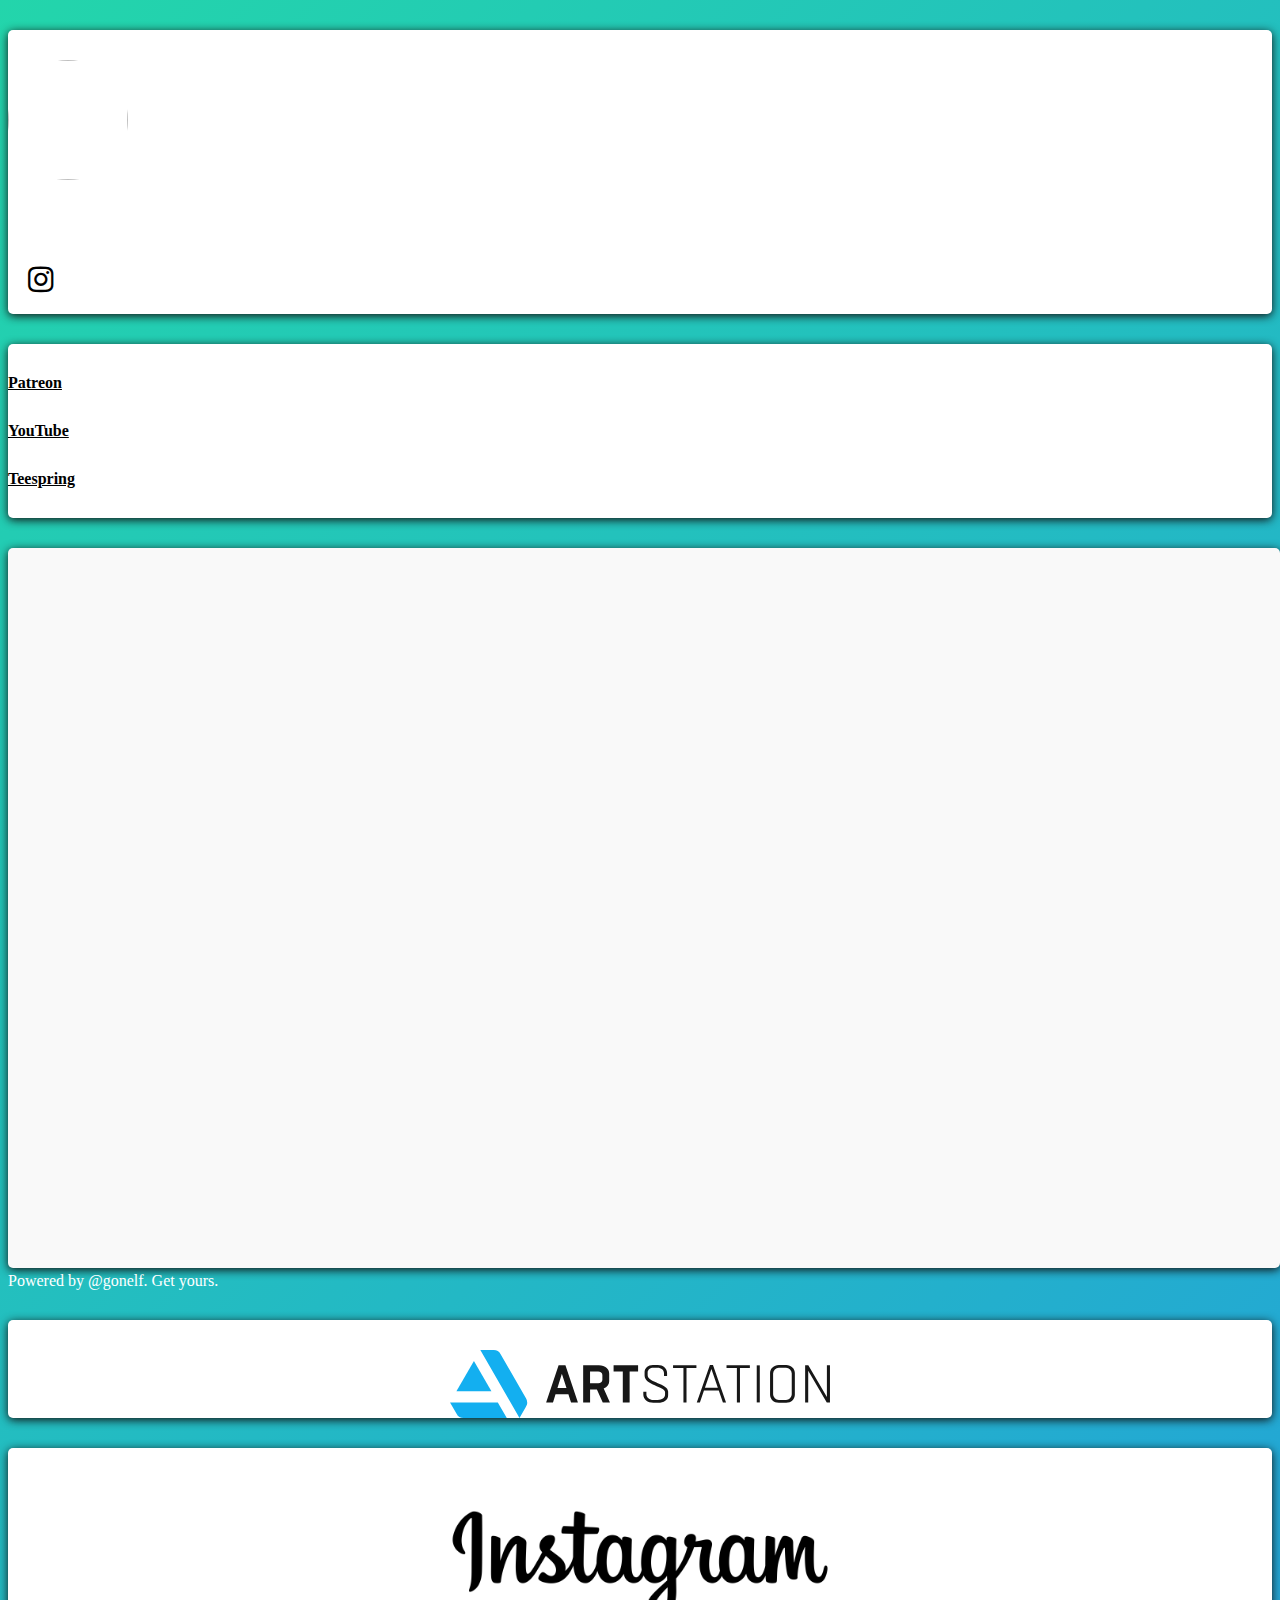
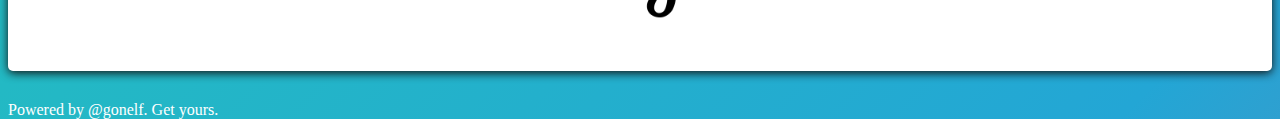
==== index.html @ 254729fc "marco's test" ====
<!DOCTYPE html>
<html lang="en" >

<head>
    <meta http-equiv="Content-Type" content="text/html; charset=utf-8">

    <title>{{title}}</title>

    <meta name="viewport" content="width=device-width, initial-scale=1">
    <link rel="stylesheet" href="./styles.css">
    <link rel="stylesheet" href="https://stackpath.bootstrapcdn.com/bootstrap/4.1.3/css/bootstrap.min.css" integrity="sha384-MCw98/SFnGE8fJT3GXwEOngsV7Zt27NXFoaoApmYm81iuXoPkFOJwJ8ERdknLPMO" crossorigin="anonymous">
    <link rel="stylesheet" href="https://cdnjs.cloudflare.com/ajax/libs/font-awesome/4.7.0/css/font-awesome.min.css">
</head>

<body>
    <div class="container">
      <div class="row">
      <div class="col-lg-6 col-12">
        <div class="_profile">

          <div class="text-center box shadow" style="">
            <img class="backdrop profilepic">
            <h2 id="title" style="padding-top: 20px;"></h2>
            <p id="description" class="p-2"></p>
            <p id="social"></p>
          </div>
          <div class="text-center">

          </div>
          <div id="buttons" class="text-center box shadow">
              
          </div>
          <div id="ko-fi">

          </div>
          <div class="text-center d-none d-lg-block p-4">
            Powered by @gonelf. Get yours.<br>
            <a href="https://twitter.com/intent/tweet?screen_name=gonelf&ref_src=twsrc%5Etfw" style="color: #34312f;" class="twitter-mention-button" data-text="Hi! Make me an artsy bio too." data-show-count="false"></a><script async src="https://platform.twitter.com/widgets.js" charset="utf-8"></script>
          </div>
        </div>
      </div>
    <!-- </div>


    <div class="container"> -->
    <div class="col-lg-6 col-12 ">
      <div id="artstation" class="box shadow pb-4" style="width: 100%; text-align: center; display: flex; flex-direction: column; align-items: center;">
        <img src="./logos/ArtStation-logo-horizontal-white.svg" style="width: 30%;" alt="">

      </div>
      <div id="instagram" class="box shadow" style="margin-bottom: 30px; padding-top: 10px; text-align: center; display: flex; flex-direction: column; align-items: center;">
        <img src="./logos/Instagram-Logo.png" style="width:30%;" alt="">

      </div>
    </div>
      <!-- <div class="col-xs-12">
        <div class="text-center">
            <div style="padding-bottom: 30px;">
                <button onclick="location.href='http://bit.ly/2IZURI7'" type="button" class="btn btn-outline-light shake" style="width: 80%; padding-top:10px; padding-bottom:10px; font-weight: 800;">15% OFF Instagram Growth</button>
            </div>
            <div style="padding-bottom: 30px;">
                <button onclick="location.href='http://bit.ly/2SVZXES'" type="button" class="btn btn-outline-light" style="width: 80%; padding-top:10px; padding-bottom:10px; font-weight: 600;">Guide: Increasing Your Engagement</button>
            </div>
            <div style="padding-bottom: 30px;">
                <button onclick="location.href='#'" type="button" class="btn btn-outline-light" style="width: 80%; padding-top:10px; padding-bottom:10px; font-weight: 600;">View My YouTube Channel</button>
            </div>
            <div style="padding-bottom: 30px;">
                <button onclick="location.href='#'" type="button" class="btn btn-outline-light" style="width: 80%; padding-top:10px; padding-bottom:10px; font-weight: 600;">Connect On LinkedIn</button>
            </div>
            <div style="padding-bottom: 30px;">
                <button onclick="location.href='#'" type="button" class="btn btn-outline-light" style="width: 80%; padding-top:10px; padding-bottom:10px; font-weight: 600;">My Personal Website</button>
            </div>
        </div>
      </div> -->
    </div>

    </div>
    <div class="container d-block d-lg-none">
      <div class="text-center p-4">
        Powered by @gonelf. Get yours.<br>
        <a href="https://twitter.com/intent/tweet?screen_name=gonelf&ref_src=twsrc%5Etfw" style="color: #34312f;" class="twitter-mention-button" data-text="Hi! Make me an artsy bio too." data-show-count="false"></a><script async src="https://platform.twitter.com/widgets.js" charset="utf-8"></script>
      </div>
    </div>


    <script src="https://code.jquery.com/jquery-3.6.0.min.js" integrity="sha256-/xUj+3OJU5yExlq6GSYGSHk7tPXikynS7ogEvDej/m4=" crossorigin="anonymous"></script>
    <script src="https://cdnjs.cloudflare.com/ajax/libs/popper.js/1.14.3/umd/popper.min.js" integrity="sha384-ZMP7rVo3mIykV+2+9J3UJ46jBk0WLaUAdn689aCwoqbBJiSnjAK/l8WvCWPIPm49" crossorigin="anonymous"></script>
    <script src="https://stackpath.bootstrapcdn.com/bootstrap/4.1.3/js/bootstrap.min.js" integrity="sha384-ChfqqxuZUCnJSK3+MXmPNIyE6ZbWh2IMqE241rYiqJxyMiZ6OW/JmZQ5stwEULTy" crossorigin="anonymous"></script>
    <script src="./items.js"></script>
    <!-- instagram feed -->
    <script src="./InstagramFeed.js"></script>
    <script src="./instafeed.js"></script>

    <script type="text/javascript">
    window.addEventListener('scroll',sticky,false);
		window.addEventListener('wheel',sticky,false);

    function sticky() {
       if($("._profile").height() - $(window).scrollTop() < $(window).height() && $(window).width() > 991) {
           let width = $("._profile").width();
           $("._profile").css("top", "");
           $("._profile").css("position", "fixed");
           $("._profile").css("bottom", "0px");
           $("._profile").css("width", width+"px");
       }
       else {
         $("._profile").css("bottom", "");
         $("._profile").css("position", "relative");
         $("._profile").css("top", "0px");
       }
      }

      // instagram feed
      let instagramID = "wolvehnart";
      let IGcontainer = "#instagram";
      loadIGFeed(instagramID);

      // ko-fi widget
      let kofiID = "wolvehnart";
      $("#ko-fi").html("<iframe src='https://ko-fi.com/"+kofiID+"/?hidefeed=true&widget=true&embed=true&preview=true' class='box shadow pt-4' style='border:none;width:100%;padding:4px;background:#f9f9f9;' height='712' title='productisserved'></iframe>");

      // artstation feed
      function loadArtstationFeed(id, containerID){
        let link = "artstation.com/users/"+id+"/projects.json?album_id=all";
        // console.log("art");
        proxy(link, function(data){
          // console.log(data.result);
          let resp = JSON.parse(data.result);
          // console.log(resp);
          $.each(resp.data.slice(0, 10), function(key, item){
            // let [first] = Object.keys(item);
            // console.log(Object.keys(item));
            // console.log(item);
            let card = '<div class="card p-4 mt-4" style="width: 95%;">'+
              '<img class="card-img-top" src="'+item.cover.thumb_url+'" alt="Card image cap">'+
              '<div class="card-body">'+
                '<h5 class="card-title">'+item.title+'</h5>'+
                '<p class="card-text">'+item.description+'</p>'+
                '<a href="'+item.permalink+'" class="btn btn-outline-dark">View on Artstation</a>'+
              '</div>'+
            '</div>';
            $("#artstation").append(card);
          });
        })
      }
      let artstationID = "wolvehn";
      loadArtstationFeed(artstationID);
    </script>
</body>

</html>
---- styles.css ----
body {
	width: 100wh;
	height: 90vh;
	color: #fff;
	background: linear-gradient(-45deg, #EE7752, #E73C7E, #23A6D5, #23D5AB);
	background-size: 400% 400%;
	-webkit-animation: Gradient 15s ease infinite;
	-moz-animation: Gradient 15s ease infinite;
	animation: Gradient 15s ease infinite;
}

a:link {
  color: black;
	/* text-decoration: underline; */
}

@media all and (min-width: 991px){
 ._profile{
   /* position: fixed; */
	 /* top: 0px; */
	 /* height: 100%; */
 }
}

.carousel-control-next,
.carousel-control-prev /*, .carousel-indicators */ {
    filter: invert(50%);
}

.fa {
  padding: 20px;
  font-size: 30px !important;
  /* width: 50px; */
  text-align: center;
  text-decoration: none !important;
}

/* visited link */
a:visited {
  color: black;
}

/* mouse over link */
a:hover {
  color: black;
}

/* selected link */
a:active {
  color: black;
}

@-webkit-keyframes Gradient {
	0% {
		background-position: 0% 50%
	}
	50% {
		background-position: 100% 50%
	}
	100% {
		background-position: 0% 50%
	}
}

@-moz-keyframes Gradient {
	0% {
		background-position: 0% 50%
	}
	50% {
		background-position: 100% 50%
	}
	100% {
		background-position: 0% 50%
	}
}

@keyframes Gradient {
	0% {
		background-position: 0% 50%
	}
	50% {
		background-position: 100% 50%
	}
	100% {
		background-position: 0% 50%
	}
}

h1,
h6 {
	font-family: 'Open Sans';
	font-weight: 300;
	text-align: center;
	position: absolute;
	top: 45%;
	right: 0;
	left: 0;
}

.shake {
	animation: shake-animation 4.72s ease infinite;
	transform-origin: 50% 50%;
  }
  .element {
	margin: 0 auto;
	width: 150px;
	height: 150px;
	background: red;
  }
  @keyframes shake-animation {
	 0% { transform:translate(0,0) }
	1.78571% { transform:translate(5px,0) }
	3.57143% { transform:translate(0,0) }
	5.35714% { transform:translate(5px,0) }
	7.14286% { transform:translate(0,0) }
	8.92857% { transform:translate(5px,0) }
	10.71429% { transform:translate(0,0) }
	100% { transform:translate(0,0) }
  }

  .backdrop {
	  /* -moz-box-shadow: 0px 6px 5px #111;
	  -webkit-box-shadow: 0px 6px 5px #111;
	  box-shadow: 0px 2px 10px #111; */
	  -moz-border-radius:190px;
	  -webkit-border-radius:190px;
	  border-radius:190px;
  }

	.shadow {
		-moz-box-shadow: 0px 6px 5px #111;
		-webkit-box-shadow: 0px 6px 5px #111;
		box-shadow: 0px 2px 10px #111;
	}

	.box {
		padding-top: 30px;
		margin-top: 30px;
		background: white;
		color: black;
		border-radius: 5px;
	}

	.card {
		border: solid 1px black !important;
	}

  .profilepic {
	  width: 120px;
	  height: 120px;
	  /* background-image: url("https://pbs.twimg.com/profile_images/1398283978675834885/bIc9C-W4_400x400.jpg"); */
	  background-size: cover;
	  background-repeat: no-repeat;
	  background-position: 50% 50%;
  }
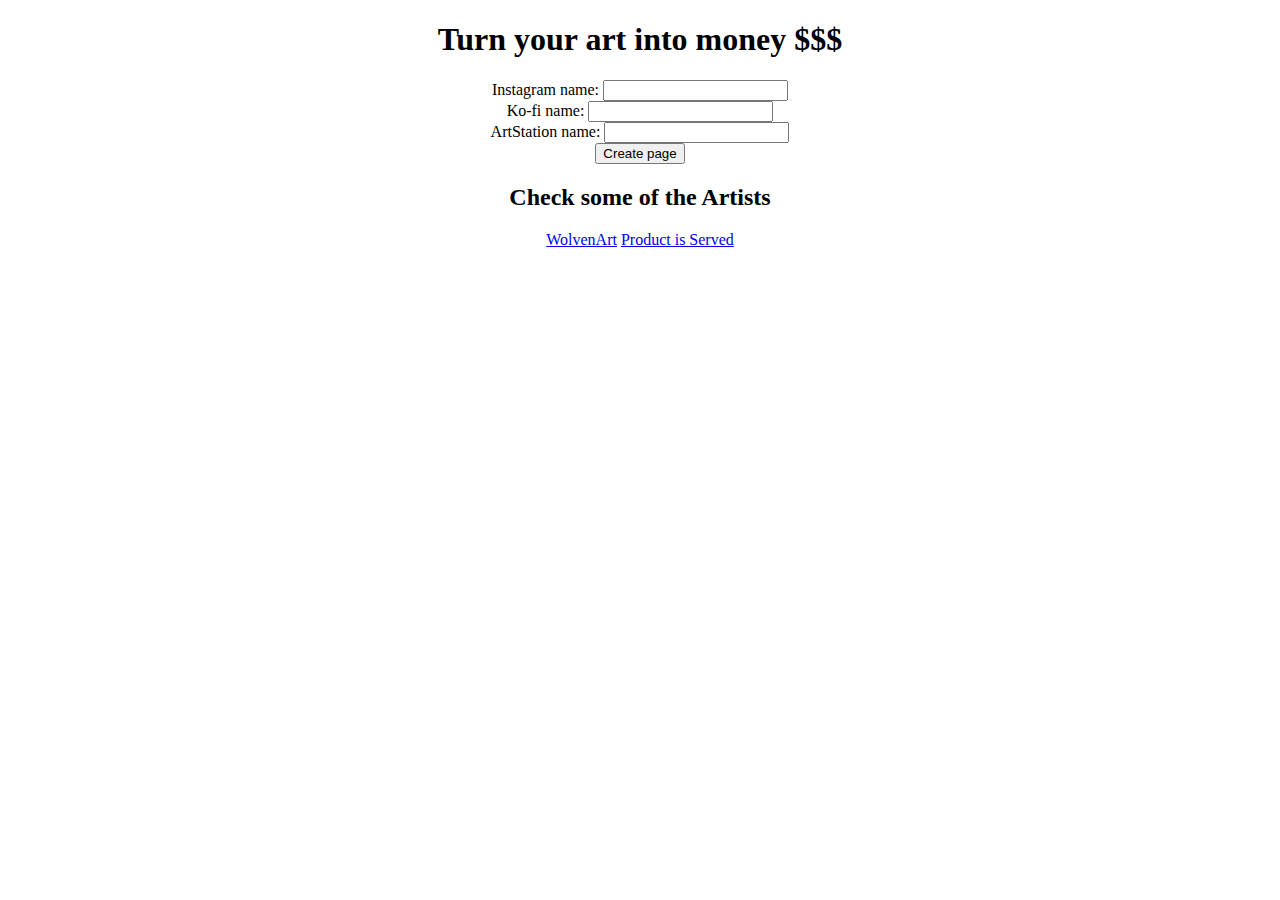
==== commit b80789c2: "index example" ====
--- a/index.html
+++ b/index.html
@@ -1,151 +1,28 @@
 <!DOCTYPE html>
-<html lang="en" >
-
-<head>
-    <meta http-equiv="Content-Type" content="text/html; charset=utf-8">
-
-    <title>{{title}}</title>
-
+<html lang="en" dir="ltr">
+  <head>
+    <meta charset="utf-8">
+    <title></title>
     <meta name="viewport" content="width=device-width, initial-scale=1">
-    <link rel="stylesheet" href="./styles.css">
+    <!-- <link rel="stylesheet" href="./styles.css"> -->
     <link rel="stylesheet" href="https://stackpath.bootstrapcdn.com/bootstrap/4.1.3/css/bootstrap.min.css" integrity="sha384-MCw98/SFnGE8fJT3GXwEOngsV7Zt27NXFoaoApmYm81iuXoPkFOJwJ8ERdknLPMO" crossorigin="anonymous">
     <link rel="stylesheet" href="https://cdnjs.cloudflare.com/ajax/libs/font-awesome/4.7.0/css/font-awesome.min.css">
-</head>
+  </head>
+  <body>
+    <div class="container">
+      <div style="text-align: center;">
 
-<body>
-    <div class="container">
-      <div class="row">
-      <div class="col-lg-6 col-12">
-        <div class="_profile">
-
-          <div class="text-center box shadow" style="">
-            <img class="backdrop profilepic">
-            <h2 id="title" style="padding-top: 20px;"></h2>
-            <p id="description" class="p-2"></p>
-            <p id="social"></p>
-          </div>
-          <div class="text-center">
-
-          </div>
-          <div id="buttons" class="text-center box shadow">
-              
-          </div>
-          <div id="ko-fi">
-
-          </div>
-          <div class="text-center d-none d-lg-block p-4">
-            Powered by @gonelf. Get yours.<br>
-            <a href="https://twitter.com/intent/tweet?screen_name=gonelf&ref_src=twsrc%5Etfw" style="color: #34312f;" class="twitter-mention-button" data-text="Hi! Make me an artsy bio too." data-show-count="false"></a><script async src="https://platform.twitter.com/widgets.js" charset="utf-8"></script>
-          </div>
-        </div>
-      </div>
-    <!-- </div>
-
-
-    <div class="container"> -->
-    <div class="col-lg-6 col-12 ">
-      <div id="artstation" class="box shadow pb-4" style="width: 100%; text-align: center; display: flex; flex-direction: column; align-items: center;">
-        <img src="./logos/ArtStation-logo-horizontal-white.svg" style="width: 30%;" alt="">
-
-      </div>
-      <div id="instagram" class="box shadow" style="margin-bottom: 30px; padding-top: 10px; text-align: center; display: flex; flex-direction: column; align-items: center;">
-        <img src="./logos/Instagram-Logo.png" style="width:30%;" alt="">
-
+        <h1>Turn your art into money $$$</h1>
+        <form class="" action="artist.html" method="get">
+          Instagram name: <input type="text" name="ig" value=""><br>
+          Ko-fi name: <input type="text" name="kofi" value=""><br>
+          ArtStation name: <input type="text" name="artstation" value=""><br>
+          <input type="submit" class="btn btn-secondary" name="" value="Create page">
+        </form>
+        <h2>Check some of the Artists</h2>
+        <a href="./artist.html?ig=wolvehnart&kofi=wolvehnart&artstation=wolvehn" class="btn btn-primary" type="button" name="button">WolvenArt</a>
+        <a href="./artist.html?ig=productisserved&kofi=productisserved&artstation=" class="btn btn-primary" type="button" name="button">Product is Served</a>
       </div>
     </div>
-      <!-- <div class="col-xs-12">
-        <div class="text-center">
-            <div style="padding-bottom: 30px;">
-                <button onclick="location.href='http://bit.ly/2IZURI7'" type="button" class="btn btn-outline-light shake" style="width: 80%; padding-top:10px; padding-bottom:10px; font-weight: 800;">15% OFF Instagram Growth</button>
-            </div>
-            <div style="padding-bottom: 30px;">
-                <button onclick="location.href='http://bit.ly/2SVZXES'" type="button" class="btn btn-outline-light" style="width: 80%; padding-top:10px; padding-bottom:10px; font-weight: 600;">Guide: Increasing Your Engagement</button>
-            </div>
-            <div style="padding-bottom: 30px;">
-                <button onclick="location.href='#'" type="button" class="btn btn-outline-light" style="width: 80%; padding-top:10px; padding-bottom:10px; font-weight: 600;">View My YouTube Channel</button>
-            </div>
-            <div style="padding-bottom: 30px;">
-                <button onclick="location.href='#'" type="button" class="btn btn-outline-light" style="width: 80%; padding-top:10px; padding-bottom:10px; font-weight: 600;">Connect On LinkedIn</button>
-            </div>
-            <div style="padding-bottom: 30px;">
-                <button onclick="location.href='#'" type="button" class="btn btn-outline-light" style="width: 80%; padding-top:10px; padding-bottom:10px; font-weight: 600;">My Personal Website</button>
-            </div>
-        </div>
-      </div> -->
-    </div>
-
-    </div>
-    <div class="container d-block d-lg-none">
-      <div class="text-center p-4">
-        Powered by @gonelf. Get yours.<br>
-        <a href="https://twitter.com/intent/tweet?screen_name=gonelf&ref_src=twsrc%5Etfw" style="color: #34312f;" class="twitter-mention-button" data-text="Hi! Make me an artsy bio too." data-show-count="false"></a><script async src="https://platform.twitter.com/widgets.js" charset="utf-8"></script>
-      </div>
-    </div>
-
-
-    <script src="https://code.jquery.com/jquery-3.6.0.min.js" integrity="sha256-/xUj+3OJU5yExlq6GSYGSHk7tPXikynS7ogEvDej/m4=" crossorigin="anonymous"></script>
-    <script src="https://cdnjs.cloudflare.com/ajax/libs/popper.js/1.14.3/umd/popper.min.js" integrity="sha384-ZMP7rVo3mIykV+2+9J3UJ46jBk0WLaUAdn689aCwoqbBJiSnjAK/l8WvCWPIPm49" crossorigin="anonymous"></script>
-    <script src="https://stackpath.bootstrapcdn.com/bootstrap/4.1.3/js/bootstrap.min.js" integrity="sha384-ChfqqxuZUCnJSK3+MXmPNIyE6ZbWh2IMqE241rYiqJxyMiZ6OW/JmZQ5stwEULTy" crossorigin="anonymous"></script>
-    <script src="./items.js"></script>
-    <!-- instagram feed -->
-    <script src="./InstagramFeed.js"></script>
-    <script src="./instafeed.js"></script>
-
-    <script type="text/javascript">
-    window.addEventListener('scroll',sticky,false);
-		window.addEventListener('wheel',sticky,false);
-
-    function sticky() {
-       if($("._profile").height() - $(window).scrollTop() < $(window).height() && $(window).width() > 991) {
-           let width = $("._profile").width();
-           $("._profile").css("top", "");
-           $("._profile").css("position", "fixed");
-           $("._profile").css("bottom", "0px");
-           $("._profile").css("width", width+"px");
-       }
-       else {
-         $("._profile").css("bottom", "");
-         $("._profile").css("position", "relative");
-         $("._profile").css("top", "0px");
-       }
-      }
-
-      // instagram feed
-      let instagramID = "wolvehnart";
-      let IGcontainer = "#instagram";
-      loadIGFeed(instagramID);
-
-      // ko-fi widget
-      let kofiID = "wolvehnart";
-      $("#ko-fi").html("<iframe src='https://ko-fi.com/"+kofiID+"/?hidefeed=true&widget=true&embed=true&preview=true' class='box shadow pt-4' style='border:none;width:100%;padding:4px;background:#f9f9f9;' height='712' title='productisserved'></iframe>");
-
-      // artstation feed
-      function loadArtstationFeed(id, containerID){
-        let link = "artstation.com/users/"+id+"/projects.json?album_id=all";
-        // console.log("art");
-        proxy(link, function(data){
-          // console.log(data.result);
-          let resp = JSON.parse(data.result);
-          // console.log(resp);
-          $.each(resp.data.slice(0, 10), function(key, item){
-            // let [first] = Object.keys(item);
-            // console.log(Object.keys(item));
-            // console.log(item);
-            let card = '<div class="card p-4 mt-4" style="width: 95%;">'+
-              '<img class="card-img-top" src="'+item.cover.thumb_url+'" alt="Card image cap">'+
-              '<div class="card-body">'+
-                '<h5 class="card-title">'+item.title+'</h5>'+
-                '<p class="card-text">'+item.description+'</p>'+
-                '<a href="'+item.permalink+'" class="btn btn-outline-dark">View on Artstation</a>'+
-              '</div>'+
-            '</div>';
-            $("#artstation").append(card);
-          });
-        })
-      }
-      let artstationID = "wolvehn";
-      loadArtstationFeed(artstationID);
-    </script>
-</body>
-
+  </body>
 </html>
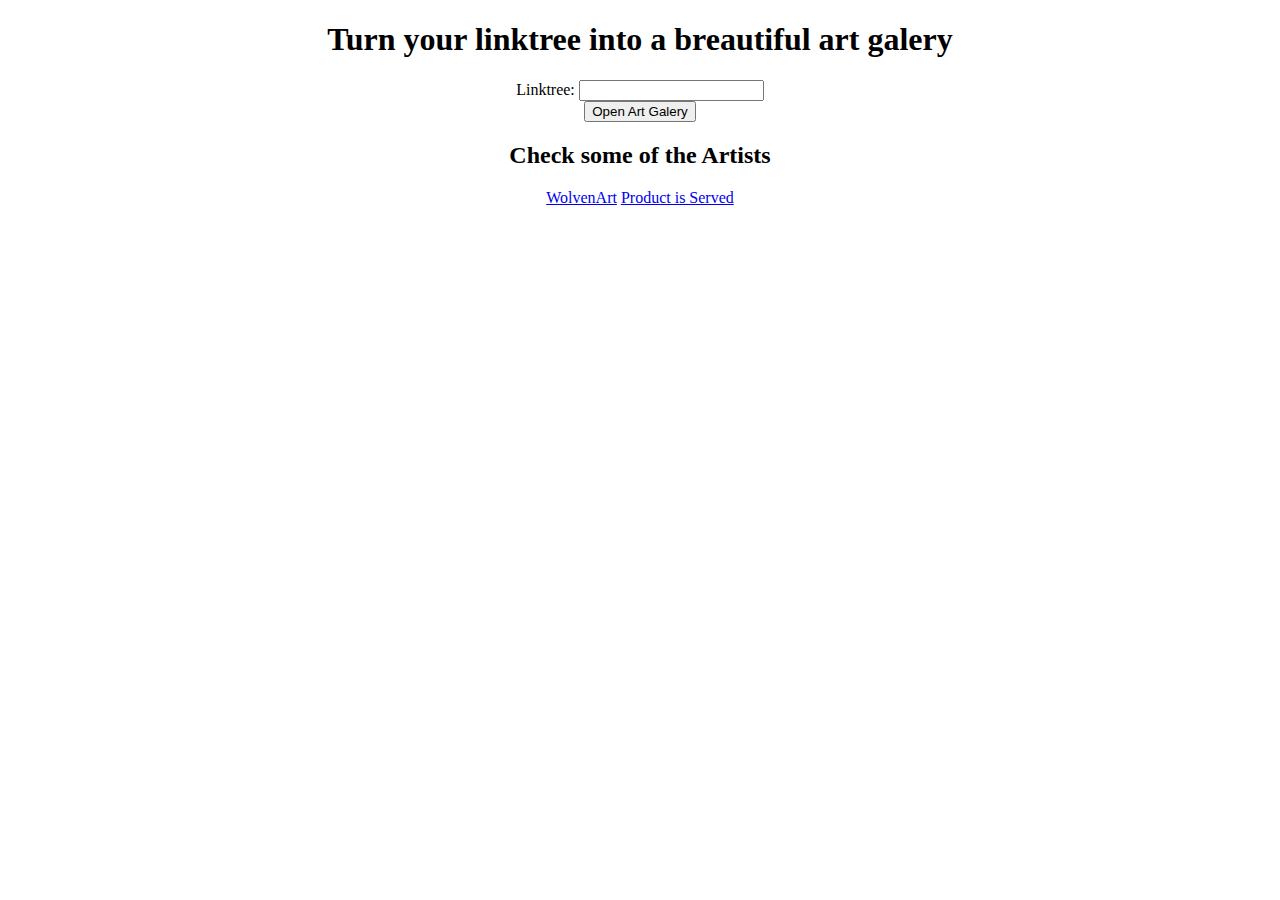
==== commit 16bdee37: "add buttons" ====
--- a/index.html
+++ b/index.html
@@ -12,17 +12,25 @@
     <div class="container">
       <div style="text-align: center;">
 
-        <h1>Turn your art into money $$$</h1>
-        <form class="" action="artist.html" method="get">
-          Instagram name: <input type="text" name="ig" value=""><br>
-          Ko-fi name: <input type="text" name="kofi" value=""><br>
-          ArtStation name: <input type="text" name="artstation" value=""><br>
-          <input type="submit" class="btn btn-secondary" name="" value="Create page">
+        <h1>Turn your linktree into a breautiful art galery</h1>
+        <form id="form" class="" action="artist.html" method="get">
+          Linktree: <input type="text" id="linktree" value=""><br>
+          <input type="submit" class="btn btn-secondary" name="" value="Open Art Galery">
         </form>
         <h2>Check some of the Artists</h2>
-        <a href="./artist.html?ig=wolvehnart&kofi=wolvehnart&artstation=wolvehn" class="btn btn-primary" type="button" name="button">WolvenArt</a>
-        <a href="./artist.html?ig=productisserved&kofi=productisserved&artstation=" class="btn btn-primary" type="button" name="button">Product is Served</a>
+        <a href="./artist.html?id=wolvehnart" class="btn btn-primary" type="button" name="button">WolvenArt</a>
+        <a href="./artist.html?id=productisserved" class="btn btn-primary" type="button" name="button">Product is Served</a>
       </div>
     </div>
+    <script src="https://code.jquery.com/jquery-3.6.0.min.js" integrity="sha256-/xUj+3OJU5yExlq6GSYGSHk7tPXikynS7ogEvDej/m4=" crossorigin="anonymous"></script>
+    <script src="./functions.js"></script>
+    <script type="text/javascript">
+      $("#form").submit(function(event){
+        event.preventDefault();
+        var link = $("#linktree").val();
+        window.location.href="/artist.html?id="+getSocialId(link);
+        // return false;
+      });
+    </script>
   </body>
 </html>
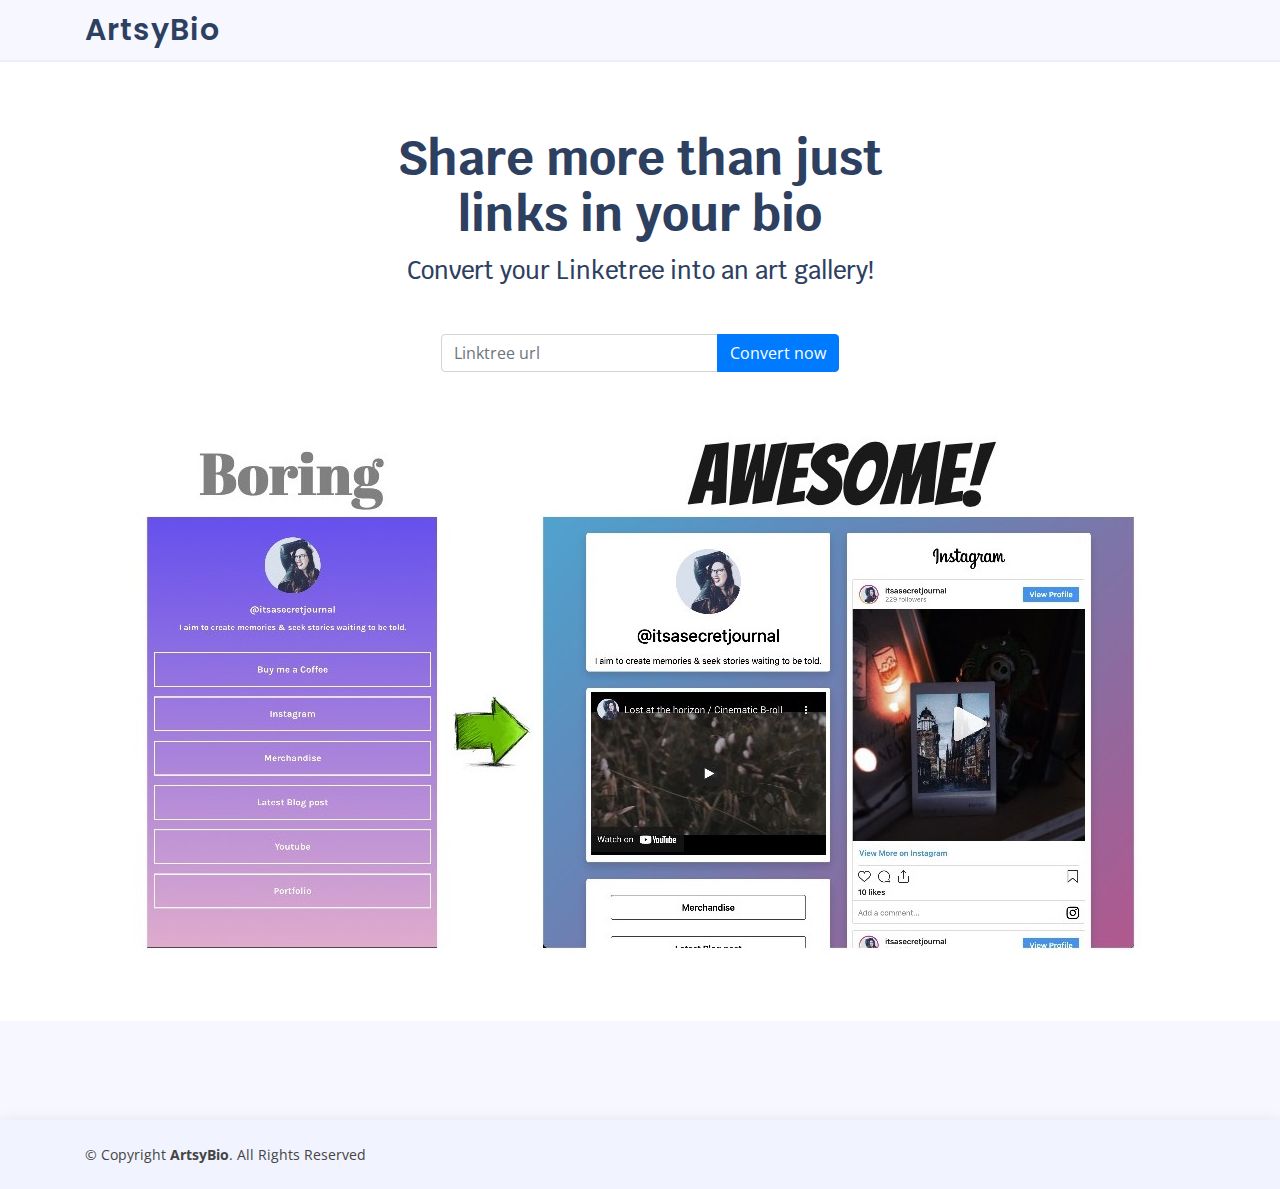
==== commit e3ec91e8: "Update index.html" ====
--- a/index.html
+++ b/index.html
@@ -1,36 +1,988 @@
 <!DOCTYPE html>
-<html lang="en" dir="ltr">
-  <head>
-    <meta charset="utf-8">
-    <title></title>
-    <meta name="viewport" content="width=device-width, initial-scale=1">
-    <!-- <link rel="stylesheet" href="./styles.css"> -->
-    <link rel="stylesheet" href="https://stackpath.bootstrapcdn.com/bootstrap/4.1.3/css/bootstrap.min.css" integrity="sha384-MCw98/SFnGE8fJT3GXwEOngsV7Zt27NXFoaoApmYm81iuXoPkFOJwJ8ERdknLPMO" crossorigin="anonymous">
-    <link rel="stylesheet" href="https://cdnjs.cloudflare.com/ajax/libs/font-awesome/4.7.0/css/font-awesome.min.css">
-  </head>
-  <body>
-    <div class="container">
-      <div style="text-align: center;">
-
-        <h1>Turn your linktree into a breautiful art galery</h1>
-        <form id="form" class="" action="artist.html" method="get">
-          Linktree: <input type="text" id="linktree" value=""><br>
-          <input type="submit" class="btn btn-secondary" name="" value="Open Art Galery">
-        </form>
-        <h2>Check some of the Artists</h2>
-        <a href="./artist.html?id=wolvehnart" class="btn btn-primary" type="button" name="button">WolvenArt</a>
-        <a href="./artist.html?id=productisserved" class="btn btn-primary" type="button" name="button">Product is Served</a>
-      </div>
+<html lang="en">
+
+<head>
+  <meta charset="utf-8">
+  <meta content="width=device-width, initial-scale=1.0" name="viewport">
+
+  <title>ArtsyBio</title>
+  <meta content="" name="description">
+  <meta content="" name="keywords">
+
+  <!-- Favicons -->
+  <link href="assets/img/favicon.png" rel="icon">
+  <link href="assets/img/apple-touch-icon.png" rel="apple-touch-icon">
+
+  <!-- Google Fonts -->
+  <link href="https://fonts.googleapis.com/css?family=Open+Sans:300,300i,400,400i,600,600i,700,700i|Krub:300,300i,400,400i,500,500i,600,600i,700,700i|Poppins:300,300i,400,400i,500,500i,600,600i,700,700i" rel="stylesheet">
+
+  <!-- Vendor CSS Files -->
+  <link href="assets/vendor/bootstrap/css/bootstrap.min.css" rel="stylesheet">
+  <link href="assets/vendor/icofont/icofont.min.css" rel="stylesheet">
+  <link href="assets/vendor/boxicons/css/boxicons.min.css" rel="stylesheet">
+  <link href="assets/vendor/owl.carousel/assets/owl.carousel.min.css" rel="stylesheet">
+  <link href="assets/vendor/venobox/venobox.css" rel="stylesheet">
+  <link href="assets/vendor/aos/aos.css" rel="stylesheet">
+
+  <!-- Template Main CSS File -->
+  <link href="assets/css/style.css" rel="stylesheet">
+
+  <!-- =======================================================
+  * Template Name: Bikin - v2.2.1
+  * Template URL: https://bootstrapmade.com/bikin-free-simple-landing-page-template/
+  * Author: BootstrapMade.com
+  * License: https://bootstrapmade.com/license/
+  ======================================================== -->
+</head>
+
+<body>
+
+  <!-- ======= Header ======= -->
+  <header id="header" class="fixed-top">
+    <div class="container d-flex align-items-center">
+
+      <h1 class="logo mr-auto"><a href="index.html">ArtsyBio</a></h1>
+      <!-- Uncomment below if you prefer to use an image logo -->
+      <!-- <a href="index.html" class="logo mr-auto"><img src="assets/img/logo.png" alt="" class="img-fluid"></a>-->
+
+      <!-- <nav class="nav-menu d-none d-lg-block">
+        <ul>
+          <li class="active"><a href="index.html">Home</a></li>
+          <li><a href="#about">About</a></li>
+          <li><a href="#services">Services</a></li>
+          <li><a href="#portfolio">Portfolio</a></li>
+          <li><a href="#team">Team</a></li>
+          <li><a href="#pricing">Pricing</a></li>
+          <li class="drop-down"><a href="">Drop Down</a>
+            <ul>
+              <li><a href="#">Drop Down 1</a></li>
+              <li class="drop-down"><a href="#">Deep Drop Down</a>
+                <ul>
+                  <li><a href="#">Deep Drop Down 1</a></li>
+                  <li><a href="#">Deep Drop Down 2</a></li>
+                  <li><a href="#">Deep Drop Down 3</a></li>
+                  <li><a href="#">Deep Drop Down 4</a></li>
+                  <li><a href="#">Deep Drop Down 5</a></li>
+                </ul>
+              </li>
+              <li><a href="#">Drop Down 2</a></li>
+              <li><a href="#">Drop Down 3</a></li>
+              <li><a href="#">Drop Down 4</a></li>
+            </ul>
+          </li>
+          <li><a href="#contact">Contact</a></li>
+
+        </ul>
+      </nav> -->
+
+      <!-- <a href="#about" class="get-started-btn scrollto">Get Started</a> -->
+
     </div>
-    <script src="https://code.jquery.com/jquery-3.6.0.min.js" integrity="sha256-/xUj+3OJU5yExlq6GSYGSHk7tPXikynS7ogEvDej/m4=" crossorigin="anonymous"></script>
-    <script src="./functions.js"></script>
-    <script type="text/javascript">
-      $("#form").submit(function(event){
-        event.preventDefault();
-        var link = $("#linktree").val();
-        window.location.href="/artist.html?id="+getSocialId(link);
-        // return false;
-      });
-    </script>
-  </body>
+  </header><!-- End Header -->
+
+  <!-- ======= Hero Section ======= -->
+  <section id="hero" class="d-flex align-items-center">
+
+    <div class="container d-flex flex-column align-items-center justify-content-center">
+      <h1>Share more than just <br>links in your bio</h1>
+      <h2>Convert your Linketree into an art gallery!</h2>
+      <div class="input-group mb-3 mt-4 pt-4 justify-content-md-center">
+        <input id="linktree" type="text" class="form-control col-3" placeholder="Linktree url" aria-label="Linktree url" aria-describedby="basic-addon2">
+        <div class="input-group-append">
+          <button id="form" class="btn btn-primary" type="button">Convert now</button>
+        </div>
+      </div>
+      <!-- <a href="#about" class="btn-get-started scrollto">Get Started</a> -->
+      <img src="assets/img/hero-convert.jpg" class="img-fluid hero-img" alt="" data-aos="zoom-in" data-aos-delay="150">
+    </div>
+
+  </section><!-- End Hero -->
+
+  <main id="main">
+
+    <!-- ======= About Section ======= -->
+    <!-- <section id="about" class="about">
+      <div class="container">
+
+        <div class="row no-gutters">
+          <div class="content col-xl-5 d-flex align-items-stretch" data-aos="fade-right">
+            <div class="content">
+              <h3>Voluptatem dignissimos provident quasi</h3>
+              <p>
+                Lorem ipsum dolor sit amet, consectetur adipiscing elit, sed do eiusmod tempor incididunt ut labore et dolore magna aliqua. Duis aute irure dolor in reprehenderit
+              </p>
+              <a href="#" class="about-btn">About us <i class="bx bx-chevron-right"></i></a>
+            </div>
+          </div>
+          <div class="col-xl-7 d-flex align-items-stretch" data-aos="fade-left">
+            <div class="icon-boxes d-flex flex-column justify-content-center">
+              <div class="row">
+                <div class="col-md-6 icon-box" data-aos="fade-up" data-aos-delay="100">
+                  <i class="bx bx-receipt"></i>
+                  <h4>Corporis voluptates sit</h4>
+                  <p>Consequuntur sunt aut quasi enim aliquam quae harum pariatur laboris nisi ut aliquip</p>
+                </div>
+                <div class="col-md-6 icon-box" data-aos="fade-up" data-aos-delay="200">
+                  <i class="bx bx-cube-alt"></i>
+                  <h4>Ullamco laboris nisi</h4>
+                  <p>Excepteur sint occaecat cupidatat non proident, sunt in culpa qui officia deserunt</p>
+                </div>
+                <div class="col-md-6 icon-box" data-aos="fade-up" data-aos-delay="300">
+                  <i class="bx bx-images"></i>
+                  <h4>Labore consequatur</h4>
+                  <p>Aut suscipit aut cum nemo deleniti aut omnis. Doloribus ut maiores omnis facere</p>
+                </div>
+                <div class="col-md-6 icon-box" data-aos="fade-up" data-aos-delay="400">
+                  <i class="bx bx-shield"></i>
+                  <h4>Beatae veritatis</h4>
+                  <p>Expedita veritatis consequuntur nihil tempore laudantium vitae denat pacta</p>
+                </div>
+              </div>
+            </div>
+          </div>
+        </div>
+
+      </div>
+    </section> -->
+
+    <!-- ======= Clients Section ======= -->
+    <section id="clients" class="clients">
+      <div class="container" data-aos="zoom-in">
+
+        <div class="row">
+
+          <div class="col-lg-2 col-md-4 col-6 d-flex align-items-center justify-content-center">
+            <img src="assets/img/clients/client-1.png" class="img-fluid" alt="">
+          </div>
+
+          <div class="col-lg-2 col-md-4 col-6 d-flex align-items-center justify-content-center">
+            <img src="assets/img/clients/client-2.png" class="img-fluid" alt="">
+          </div>
+
+          <div class="col-lg-2 col-md-4 col-6 d-flex align-items-center justify-content-center">
+            <img src="assets/img/clients/client-3.png" class="img-fluid" alt="">
+          </div>
+
+          <div class="col-lg-2 col-md-4 col-6 d-flex align-items-center justify-content-center">
+            <img src="assets/img/clients/client-4.png" class="img-fluid" alt="">
+          </div>
+
+          <div class="col-lg-2 col-md-4 col-6 d-flex align-items-center justify-content-center">
+            <img src="assets/img/clients/client-5.png" class="img-fluid" alt="">
+          </div>
+
+          <div class="col-lg-2 col-md-4 col-6 d-flex align-items-center justify-content-center">
+            <img src="assets/img/clients/client-6.png" class="img-fluid" alt="">
+          </div>
+
+        </div>
+
+      </div>
+    </section><!-- End Clients Section -->
+
+    <!-- ======= Features Section ======= -->
+    <!-- <section id="features" class="features" data-aos="fade-up">
+      <div class="container">
+
+        <div class="section-title">
+          <h2>Features</h2>
+          <p>Magnam dolores commodi suscipit. Necessitatibus eius consequatur ex aliquid fuga eum quidem. Sit sint consectetur velit. Quisquam quos quisquam cupiditate. Et nemo qui impedit suscipit alias ea. Quia fugiat sit in iste officiis commodi quidem hic quas.</p>
+        </div>
+
+        <div class="row content">
+          <div class="col-md-5" data-aos="fade-right" data-aos-delay="100">
+            <img src="assets/img/features-1.png" class="img-fluid" alt="">
+          </div>
+          <div class="col-md-7 pt-4" data-aos="fade-left" data-aos-delay="100">
+            <h3>Voluptatem dignissimos provident quasi corporis voluptates sit assumenda.</h3>
+            <p class="font-italic">
+              Lorem ipsum dolor sit amet, consectetur adipiscing elit, sed do eiusmod tempor incididunt ut labore et dolore
+              magna aliqua.
+            </p>
+            <ul>
+              <li><i class="icofont-check"></i> Ullamco laboris nisi ut aliquip ex ea commodo consequat.</li>
+              <li><i class="icofont-check"></i> Duis aute irure dolor in reprehenderit in voluptate velit.</li>
+              <li><i class="icofont-check"></i> Ullam est qui quos consequatur eos accusamus.</li>
+            </ul>
+          </div>
+        </div>
+
+        <div class="row content">
+          <div class="col-md-5 order-1 order-md-2" data-aos="fade-left">
+            <img src="assets/img/features-2.png" class="img-fluid" alt="">
+          </div>
+          <div class="col-md-7 pt-5 order-2 order-md-1" data-aos="fade-right">
+            <h3>Corporis temporibus maiores provident</h3>
+            <p class="font-italic">
+              Lorem ipsum dolor sit amet, consectetur adipiscing elit, sed do eiusmod tempor incididunt ut labore et dolore
+              magna aliqua.
+            </p>
+            <p>
+              Ullamco laboris nisi ut aliquip ex ea commodo consequat. Duis aute irure dolor in reprehenderit in voluptate
+              velit esse cillum dolore eu fugiat nulla pariatur. Excepteur sint occaecat cupidatat non proident, sunt in
+              culpa qui officia deserunt mollit anim id est laborum
+            </p>
+          </div>
+        </div>
+
+        <div class="row content">
+          <div class="col-md-5" data-aos="fade-right">
+            <img src="assets/img/features-3.png" class="img-fluid" alt="">
+          </div>
+          <div class="col-md-7 pt-5" data-aos="fade-left">
+            <h3>Sunt consequatur ad ut est nulla consectetur reiciendis animi voluptas</h3>
+            <p>Cupiditate placeat cupiditate placeat est ipsam culpa. Delectus quia minima quod. Sunt saepe odit aut quia voluptatem hic voluptas dolor doloremque.</p>
+            <ul>
+              <li><i class="icofont-check"></i> Ullamco laboris nisi ut aliquip ex ea commodo consequat.</li>
+              <li><i class="icofont-check"></i> Duis aute irure dolor in reprehenderit in voluptate velit.</li>
+              <li><i class="icofont-check"></i> Facilis ut et voluptatem aperiam. Autem soluta ad fugiat.</li>
+            </ul>
+          </div>
+        </div>
+
+        <div class="row content">
+          <div class="col-md-5 order-1 order-md-2" data-aos="fade-left">
+            <img src="assets/img/features-4.png" class="img-fluid" alt="">
+          </div>
+          <div class="col-md-7 pt-5 order-2 order-md-1" data-aos="fade-right">
+            <h3>Quas et necessitatibus eaque impedit ipsum animi consequatur incidunt in</h3>
+            <p class="font-italic">
+              Lorem ipsum dolor sit amet, consectetur adipiscing elit, sed do eiusmod tempor incididunt ut labore et dolore
+              magna aliqua.
+            </p>
+            <p>
+              Ullamco laboris nisi ut aliquip ex ea commodo consequat. Duis aute irure dolor in reprehenderit in voluptate
+              velit esse cillum dolore eu fugiat nulla pariatur. Excepteur sint occaecat cupidatat non proident, sunt in
+              culpa qui officia deserunt mollit anim id est laborum
+            </p>
+          </div>
+        </div>
+
+      </div>
+    </section> -->
+
+    <!-- ======= Steps Section ======= -->
+    <!-- <section id="steps" class="steps">
+      <div class="container">
+
+        <div class="row no-gutters" data-aos="fade-up">
+
+          <div class="col-lg-4 col-md-6 content-item" data-aos="fade-up" data-aos-delay="100">
+            <span>01</span>
+            <h4>Lorem Ipsum</h4>
+            <p>Ulamco laboris nisi ut aliquip ex ea commodo consequat. Et consectetur ducimus vero placeat</p>
+          </div>
+
+          <div class="col-lg-4 col-md-6 content-item" data-aos="fade-up" data-aos-delay="200">
+            <span>02</span>
+            <h4>Repellat Nihil</h4>
+            <p>Dolorem est fugiat occaecati voluptate velit esse. Dicta veritatis dolor quod et vel dire leno para dest</p>
+          </div>
+
+          <div class="col-lg-4 col-md-6 content-item" data-aos="fade-up" data-aos-delay="300">
+            <span>03</span>
+            <h4> Ad ad velit qui</h4>
+            <p>Molestiae officiis omnis illo asperiores. Aut doloribus vitae sunt debitis quo vel nam quis</p>
+          </div>
+
+          <div class="col-lg-4 col-md-6 content-item" data-aos="fade-up" data-aos-delay="100">
+            <span>04</span>
+            <h4>Repellendus molestiae</h4>
+            <p>Inventore quo sint a sint rerum. Distinctio blanditiis deserunt quod soluta quod nam mider lando casa</p>
+          </div>
+
+          <div class="col-lg-4 col-md-6 content-item" data-aos="fade-up" data-aos-delay="200">
+            <span>05</span>
+            <h4>Sapiente Magnam</h4>
+            <p>Vitae dolorem in deleniti ipsum omnis tempore voluptatem. Qui possimus est repellendus est quibusdam</p>
+          </div>
+
+          <div class="col-lg-4 col-md-6 content-item" data-aos="fade-up" data-aos-delay="300">
+            <span>06</span>
+            <h4>Facilis Impedit</h4>
+            <p>Quis eum numquam veniam ea voluptatibus voluptas. Excepturi aut nostrum repudiandae voluptatibus corporis sequi</p>
+          </div>
+
+        </div>
+
+      </div>
+    </section> -->
+
+    <!-- ======= Services Section ======= -->
+    <!-- <section id="services" class="services">
+      <div class="container" data-aos="fade-up">
+
+        <div class="section-title">
+          <h2>Services</h2>
+          <p>Magnam dolores commodi suscipit. Necessitatibus eius consequatur ex aliquid fuga eum quidem. Sit sint consectetur velit. Quisquam quos quisquam cupiditate. Et nemo qui impedit suscipit alias ea. Quia fugiat sit in iste officiis commodi quidem hic quas.</p>
+        </div>
+
+        <div class="row">
+          <div class="col-md-6 col-lg-3 d-flex align-items-stretch mb-5 mb-lg-0" data-aos="fade-up" data-aos-delay="100">
+            <div class="icon-box">
+              <div class="icon"><i class="bx bxl-dribbble"></i></div>
+              <h4 class="title"><a href="">Lorem Ipsum</a></h4>
+              <p class="description">Voluptatum deleniti atque corrupti quos dolores et quas molestias excepturi</p>
+            </div>
+          </div>
+
+          <div class="col-md-6 col-lg-3 d-flex align-items-stretch mb-5 mb-lg-0" data-aos="fade-up" data-aos-delay="200">
+            <div class="icon-box">
+              <div class="icon"><i class="bx bx-file"></i></div>
+              <h4 class="title"><a href="">Sed ut perspiciatis</a></h4>
+              <p class="description">Duis aute irure dolor in reprehenderit in voluptate velit esse cillum dolore</p>
+            </div>
+          </div>
+
+          <div class="col-md-6 col-lg-3 d-flex align-items-stretch mb-5 mb-lg-0" data-aos="fade-up" data-aos-delay="300">
+            <div class="icon-box">
+              <div class="icon"><i class="bx bx-tachometer"></i></div>
+              <h4 class="title"><a href="">Magni Dolores</a></h4>
+              <p class="description">Excepteur sint occaecat cupidatat non proident, sunt in culpa qui officia</p>
+            </div>
+          </div>
+
+          <div class="col-md-6 col-lg-3 d-flex align-items-stretch mb-5 mb-lg-0" data-aos="fade-up" data-aos-delay="400">
+            <div class="icon-box">
+              <div class="icon"><i class="bx bx-layer"></i></div>
+              <h4 class="title"><a href="">Nemo Enim</a></h4>
+              <p class="description">At vero eos et accusamus et iusto odio dignissimos ducimus qui blanditiis</p>
+            </div>
+          </div>
+
+        </div>
+
+      </div>
+    </section> -->
+    <!-- End Services Section -->
+
+    <!-- ======= Portfolio Section ======= -->
+    <!-- <section id="portfolio" class="portfolio">
+      <div class="container" data-aos="fade-up">
+
+        <div class="section-title">
+          <h2>Portfolio</h2>
+          <p>Magnam dolores commodi suscipit. Necessitatibus eius consequatur ex aliquid fuga eum quidem. Sit sint consectetur velit. Quisquam quos quisquam cupiditate. Et nemo qui impedit suscipit alias ea. Quia fugiat sit in iste officiis commodi quidem hic quas.</p>
+        </div>
+
+        <div class="row">
+          <div class="col-lg-12 d-flex justify-content-center">
+            <ul id="portfolio-flters">
+              <li data-filter="*" class="filter-active">All</li>
+              <li data-filter=".filter-app">App</li>
+              <li data-filter=".filter-card">Card</li>
+              <li data-filter=".filter-web">Web</li>
+            </ul>
+          </div>
+        </div>
+
+        <div class="row portfolio-container">
+
+          <div class="col-lg-4 col-md-6 portfolio-item filter-app">
+            <div class="portfolio-wrap">
+              <img src="assets/img/portfolio/portfolio-1.jpg" class="img-fluid" alt="">
+              <div class="portfolio-info">
+                <h4>App 1</h4>
+                <p>App</p>
+                <div class="portfolio-links">
+                  <a href="assets/img/portfolio/portfolio-1.jpg" data-gall="portfolioGallery" class="venobox" title="App 1"><i class="bx bx-plus"></i></a>
+                  <a href="portfolio-details.html" title="More Details"><i class="bx bx-link"></i></a>
+                </div>
+              </div>
+            </div>
+          </div>
+
+          <div class="col-lg-4 col-md-6 portfolio-item filter-web">
+            <div class="portfolio-wrap">
+              <img src="assets/img/portfolio/portfolio-2.jpg" class="img-fluid" alt="">
+              <div class="portfolio-info">
+                <h4>Web 3</h4>
+                <p>Web</p>
+                <div class="portfolio-links">
+                  <a href="assets/img/portfolio/portfolio-2.jpg" data-gall="portfolioGallery" class="venobox" title="Web 3"><i class="bx bx-plus"></i></a>
+                  <a href="portfolio-details.html" title="More Details"><i class="bx bx-link"></i></a>
+                </div>
+              </div>
+            </div>
+          </div>
+
+          <div class="col-lg-4 col-md-6 portfolio-item filter-app">
+            <div class="portfolio-wrap">
+              <img src="assets/img/portfolio/portfolio-3.jpg" class="img-fluid" alt="">
+              <div class="portfolio-info">
+                <h4>App 2</h4>
+                <p>App</p>
+                <div class="portfolio-links">
+                  <a href="assets/img/portfolio/portfolio-3.jpg" data-gall="portfolioGallery" class="venobox" title="App 2"><i class="bx bx-plus"></i></a>
+                  <a href="portfolio-details.html" title="More Details"><i class="bx bx-link"></i></a>
+                </div>
+              </div>
+            </div>
+          </div>
+
+          <div class="col-lg-4 col-md-6 portfolio-item filter-card">
+            <div class="portfolio-wrap">
+              <img src="assets/img/portfolio/portfolio-4.jpg" class="img-fluid" alt="">
+              <div class="portfolio-info">
+                <h4>Card 2</h4>
+                <p>Card</p>
+                <div class="portfolio-links">
+                  <a href="assets/img/portfolio/portfolio-4.jpg" data-gall="portfolioGallery" class="venobox" title="Card 2"><i class="bx bx-plus"></i></a>
+                  <a href="portfolio-details.html" title="More Details"><i class="bx bx-link"></i></a>
+                </div>
+              </div>
+            </div>
+          </div>
+
+          <div class="col-lg-4 col-md-6 portfolio-item filter-web">
+            <div class="portfolio-wrap">
+              <img src="assets/img/portfolio/portfolio-5.jpg" class="img-fluid" alt="">
+              <div class="portfolio-info">
+                <h4>Web 2</h4>
+                <p>Web</p>
+                <div class="portfolio-links">
+                  <a href="assets/img/portfolio/portfolio-5.jpg" data-gall="portfolioGallery" class="venobox" title="Web 2"><i class="bx bx-plus"></i></a>
+                  <a href="portfolio-details.html" title="More Details"><i class="bx bx-link"></i></a>
+                </div>
+              </div>
+            </div>
+          </div>
+
+          <div class="col-lg-4 col-md-6 portfolio-item filter-app">
+            <div class="portfolio-wrap">
+              <img src="assets/img/portfolio/portfolio-6.jpg" class="img-fluid" alt="">
+              <div class="portfolio-info">
+                <h4>App 3</h4>
+                <p>App</p>
+                <div class="portfolio-links">
+                  <a href="assets/img/portfolio/portfolio-6.jpg" data-gall="portfolioGallery" class="venobox" title="App 3"><i class="bx bx-plus"></i></a>
+                  <a href="portfolio-details.html" title="More Details"><i class="bx bx-link"></i></a>
+                </div>
+              </div>
+            </div>
+          </div>
+
+          <div class="col-lg-4 col-md-6 portfolio-item filter-card">
+            <div class="portfolio-wrap">
+              <img src="assets/img/portfolio/portfolio-7.jpg" class="img-fluid" alt="">
+              <div class="portfolio-info">
+                <h4>Card 1</h4>
+                <p>Card</p>
+                <div class="portfolio-links">
+                  <a href="assets/img/portfolio/portfolio-7.jpg" data-gall="portfolioGallery" class="venobox" title="Card 1"><i class="bx bx-plus"></i></a>
+                  <a href="portfolio-details.html" title="More Details"><i class="bx bx-link"></i></a>
+                </div>
+              </div>
+            </div>
+          </div>
+
+          <div class="col-lg-4 col-md-6 portfolio-item filter-card">
+            <div class="portfolio-wrap">
+              <img src="assets/img/portfolio/portfolio-8.jpg" class="img-fluid" alt="">
+              <div class="portfolio-info">
+                <h4>Card 3</h4>
+                <p>Card</p>
+                <div class="portfolio-links">
+                  <a href="assets/img/portfolio/portfolio-8.jpg" data-gall="portfolioGallery" class="venobox" title="Card 3"><i class="bx bx-plus"></i></a>
+                  <a href="portfolio-details.html" title="More Details"><i class="bx bx-link"></i></a>
+                </div>
+              </div>
+            </div>
+          </div>
+
+          <div class="col-lg-4 col-md-6 portfolio-item filter-web">
+            <div class="portfolio-wrap">
+              <img src="assets/img/portfolio/portfolio-9.jpg" class="img-fluid" alt="">
+              <div class="portfolio-info">
+                <h4>Web 3</h4>
+                <p>Web</p>
+                <div class="portfolio-links">
+                  <a href="assets/img/portfolio/portfolio-9.jpg" data-gall="portfolioGallery" class="venobox" title="Web 3"><i class="bx bx-plus"></i></a>
+                  <a href="portfolio-details.html" title="More Details"><i class="bx bx-link"></i></a>
+                </div>
+              </div>
+            </div>
+          </div>
+
+        </div>
+
+      </div>
+    </section> -->
+    <!-- End Portfolio Section -->
+
+    <!-- ======= Testimonials Section ======= -->
+    <!-- <section id="testimonials" class="testimonials section-bg">
+      <div class="container" data-aos="fade-up">
+
+        <div class="section-title">
+          <h2>Testimonials</h2>
+          <p>Magnam dolores commodi suscipit. Necessitatibus eius consequatur ex aliquid fuga eum quidem. Sit sint consectetur velit. Quisquam quos quisquam cupiditate. Et nemo qui impedit suscipit alias ea. Quia fugiat sit in iste officiis commodi quidem hic quas.</p>
+        </div>
+
+        <div class="owl-carousel testimonials-carousel">
+
+          <div class="testimonial-item">
+            <p>
+              <i class="bx bxs-quote-alt-left quote-icon-left"></i>
+              Proin iaculis purus consequat sem cure digni ssim donec porttitora entum suscipit rhoncus. Accusantium quam, ultricies eget id, aliquam eget nibh et. Maecen aliquam, risus at semper.
+              <i class="bx bxs-quote-alt-right quote-icon-right"></i>
+            </p>
+            <img src="assets/img/testimonials/testimonials-1.jpg" class="testimonial-img" alt="">
+            <h3>Saul Goodman</h3>
+            <h4>Ceo &amp; Founder</h4>
+          </div>
+
+          <div class="testimonial-item">
+            <p>
+              <i class="bx bxs-quote-alt-left quote-icon-left"></i>
+              Export tempor illum tamen malis malis eram quae irure esse labore quem cillum quid cillum eram malis quorum velit fore eram velit sunt aliqua noster fugiat irure amet legam anim culpa.
+              <i class="bx bxs-quote-alt-right quote-icon-right"></i>
+            </p>
+            <img src="assets/img/testimonials/testimonials-2.jpg" class="testimonial-img" alt="">
+            <h3>Sara Wilsson</h3>
+            <h4>Designer</h4>
+          </div>
+
+          <div class="testimonial-item">
+            <p>
+              <i class="bx bxs-quote-alt-left quote-icon-left"></i>
+              Enim nisi quem export duis labore cillum quae magna enim sint quorum nulla quem veniam duis minim tempor labore quem eram duis noster aute amet eram fore quis sint minim.
+              <i class="bx bxs-quote-alt-right quote-icon-right"></i>
+            </p>
+            <img src="assets/img/testimonials/testimonials-3.jpg" class="testimonial-img" alt="">
+            <h3>Jena Karlis</h3>
+            <h4>Store Owner</h4>
+          </div>
+
+          <div class="testimonial-item">
+            <p>
+              <i class="bx bxs-quote-alt-left quote-icon-left"></i>
+              Fugiat enim eram quae cillum dolore dolor amet nulla culpa multos export minim fugiat minim velit minim dolor enim duis veniam ipsum anim magna sunt elit fore quem dolore labore illum veniam.
+              <i class="bx bxs-quote-alt-right quote-icon-right"></i>
+            </p>
+            <img src="assets/img/testimonials/testimonials-4.jpg" class="testimonial-img" alt="">
+            <h3>Matt Brandon</h3>
+            <h4>Freelancer</h4>
+          </div>
+
+          <div class="testimonial-item">
+            <p>
+              <i class="bx bxs-quote-alt-left quote-icon-left"></i>
+              Quis quorum aliqua sint quem legam fore sunt eram irure aliqua veniam tempor noster veniam enim culpa labore duis sunt culpa nulla illum cillum fugiat legam esse veniam culpa fore nisi cillum quid.
+              <i class="bx bxs-quote-alt-right quote-icon-right"></i>
+            </p>
+            <img src="assets/img/testimonials/testimonials-5.jpg" class="testimonial-img" alt="">
+            <h3>John Larson</h3>
+            <h4>Entrepreneur</h4>
+          </div>
+
+        </div>
+
+      </div>
+    </section> -->
+    <!-- End Testimonials Section -->
+
+    <!-- ======= Team Section ======= -->
+    <!-- <section id="team" class="team">
+      <div class="container" data-aos="fade-up">
+
+        <div class="section-title">
+          <h2>Team</h2>
+          <p>Magnam dolores commodi suscipit. Necessitatibus eius consequatur ex aliquid fuga eum quidem. Sit sint consectetur velit. Quisquam quos quisquam cupiditate. Et nemo qui impedit suscipit alias ea. Quia fugiat sit in iste officiis commodi quidem hic quas.</p>
+        </div>
+
+        <div class="row">
+
+          <div class="col-xl-3 col-lg-4 col-md-6" data-aos="fade-up" data-aos-delay="100">
+            <div class="member">
+              <img src="assets/img/team/team-1.jpg" class="img-fluid" alt="">
+              <div class="member-info">
+                <div class="member-info-content">
+                  <h4>Walter White</h4>
+                  <span>Chief Executive Officer</span>
+                </div>
+                <div class="social">
+                  <a href=""><i class="icofont-twitter"></i></a>
+                  <a href=""><i class="icofont-facebook"></i></a>
+                  <a href=""><i class="icofont-instagram"></i></a>
+                  <a href=""><i class="icofont-linkedin"></i></a>
+                </div>
+              </div>
+            </div>
+          </div>
+
+          <div class="col-xl-3 col-lg-4 col-md-6" data-aos="fade-up" data-aos-delay="200">
+            <div class="member">
+              <img src="assets/img/team/team-2.jpg" class="img-fluid" alt="">
+              <div class="member-info">
+                <div class="member-info-content">
+                  <h4>Sarah Jhonson</h4>
+                  <span>Product Manager</span>
+                </div>
+                <div class="social">
+                  <a href=""><i class="icofont-twitter"></i></a>
+                  <a href=""><i class="icofont-facebook"></i></a>
+                  <a href=""><i class="icofont-instagram"></i></a>
+                  <a href=""><i class="icofont-linkedin"></i></a>
+                </div>
+              </div>
+            </div>
+          </div>
+
+          <div class="col-xl-3 col-lg-4 col-md-6" data-aos="fade-up" data-aos-delay="300">
+            <div class="member">
+              <img src="assets/img/team/team-3.jpg" class="img-fluid" alt="">
+              <div class="member-info">
+                <div class="member-info-content">
+                  <h4>William Anderson</h4>
+                  <span>CTO</span>
+                </div>
+                <div class="social">
+                  <a href=""><i class="icofont-twitter"></i></a>
+                  <a href=""><i class="icofont-facebook"></i></a>
+                  <a href=""><i class="icofont-instagram"></i></a>
+                  <a href=""><i class="icofont-linkedin"></i></a>
+                </div>
+              </div>
+            </div>
+          </div>
+
+          <div class="col-xl-3 col-lg-4 col-md-6" data-aos="fade-up" data-aos-delay="400">
+            <div class="member">
+              <img src="assets/img/team/team-4.jpg" class="img-fluid" alt="">
+              <div class="member-info">
+                <div class="member-info-content">
+                  <h4>Amanda Jepson</h4>
+                  <span>Accountant</span>
+                </div>
+                <div class="social">
+                  <a href=""><i class="icofont-twitter"></i></a>
+                  <a href=""><i class="icofont-facebook"></i></a>
+                  <a href=""><i class="icofont-instagram"></i></a>
+                  <a href=""><i class="icofont-linkedin"></i></a>
+                </div>
+              </div>
+            </div>
+          </div>
+
+        </div>
+
+      </div>
+    </section> -->
+    <!-- End Team Section -->
+
+    <!-- ======= Pricing Section ======= -->
+    <!-- <section id="pricing" class="pricing section-bg">
+      <div class="container" data-aos="fade-up">
+
+        <div class="section-title">
+          <h2>Pricing</h2>
+          <p>Magnam dolores commodi suscipit. Necessitatibus eius consequatur ex aliquid fuga eum quidem. Sit sint consectetur velit. Quisquam quos quisquam cupiditate. Et nemo qui impedit suscipit alias ea. Quia fugiat sit in iste officiis commodi quidem hic quas.</p>
+        </div>
+
+        <div class="row">
+
+          <div class="col-lg-4 col-md-6" data-aos="zoom-in" data-aos-delay="200">
+            <div class="box">
+              <h3>Free</h3>
+              <h4><sup>$</sup>0<span> / month</span></h4>
+              <ul>
+                <li>Aida dere</li>
+                <li>Nec feugiat nisl</li>
+                <li>Nulla at volutpat dola</li>
+                <li class="na">Pharetra massa</li>
+                <li class="na">Massa ultricies mi</li>
+              </ul>
+              <div class="btn-wrap">
+                <a href="#" class="btn-buy">Buy Now</a>
+              </div>
+            </div>
+          </div>
+
+          <div class="col-lg-4 col-md-6 mt-4 mt-md-0" data-aos="zoom-in" data-aos-delay="100">
+            <div class="box featured">
+              <h3>Business</h3>
+              <h4><sup>$</sup>19<span> / month</span></h4>
+              <ul>
+                <li>Aida dere</li>
+                <li>Nec feugiat nisl</li>
+                <li>Nulla at volutpat dola</li>
+                <li>Pharetra massa</li>
+                <li class="na">Massa ultricies mi</li>
+              </ul>
+              <div class="btn-wrap">
+                <a href="#" class="btn-buy">Buy Now</a>
+              </div>
+            </div>
+          </div>
+
+          <div class="col-lg-4 col-md-6 mt-4 mt-lg-0" data-aos="zoom-in" data-aos-delay="200">
+            <div class="box">
+              <h3>Developer</h3>
+              <h4><sup>$</sup>29<span> / month</span></h4>
+              <ul>
+                <li>Aida dere</li>
+                <li>Nec feugiat nisl</li>
+                <li>Nulla at volutpat dola</li>
+                <li>Pharetra massa</li>
+                <li>Massa ultricies mi</li>
+              </ul>
+              <div class="btn-wrap">
+                <a href="#" class="btn-buy">Buy Now</a>
+              </div>
+            </div>
+          </div>
+
+        </div>
+
+      </div>
+    </section> -->
+    <!-- End Pricing Section -->
+
+    <!-- ======= Frequently Asked Questions Section ======= -->
+    <!-- <section id="faq" class="faq">
+      <div class="container" data-aos="fade-up">
+
+        <div class="section-title">
+          <h2>Frequently Asked Questions</h2>
+        </div>
+
+        <ul class="faq-list">
+
+          <li data-aos="fade-up" data-aos-delay="100">
+            <a data-toggle="collapse" class="" href="#faq1">Non consectetur a erat nam at lectus urna duis? <i class="icofont-simple-up"></i></a>
+            <div id="faq1" class="collapse show" data-parent=".faq-list">
+              <p>
+                Feugiat pretium nibh ipsum consequat. Tempus iaculis urna id volutpat lacus laoreet non curabitur gravida. Venenatis lectus magna fringilla urna porttitor rhoncus dolor purus non.
+              </p>
+            </div>
+          </li>
+
+          <li data-aos="fade-up" data-aos-delay="200">
+            <a data-toggle="collapse" href="#faq2" class="collapsed">Feugiat scelerisque varius morbi enim nunc faucibus a pellentesque? <i class="icofont-simple-up"></i></a>
+            <div id="faq2" class="collapse" data-parent=".faq-list">
+              <p>
+                Dolor sit amet consectetur adipiscing elit pellentesque habitant morbi. Id interdum velit laoreet id donec ultrices. Fringilla phasellus faucibus scelerisque eleifend donec pretium. Est pellentesque elit ullamcorper dignissim. Mauris ultrices eros in cursus turpis massa tincidunt dui.
+              </p>
+            </div>
+          </li>
+
+          <li data-aos="fade-up" data-aos-delay="300">
+            <a data-toggle="collapse" href="#faq3" class="collapsed">Dolor sit amet consectetur adipiscing elit pellentesque habitant morbi? <i class="icofont-simple-up"></i></a>
+            <div id="faq3" class="collapse" data-parent=".faq-list">
+              <p>
+                Eleifend mi in nulla posuere sollicitudin aliquam ultrices sagittis orci. Faucibus pulvinar elementum integer enim. Sem nulla pharetra diam sit amet nisl suscipit. Rutrum tellus pellentesque eu tincidunt. Lectus urna duis convallis convallis tellus. Urna molestie at elementum eu facilisis sed odio morbi quis
+              </p>
+            </div>
+          </li>
+
+          <li data-aos="fade-up" data-aos-delay="400">
+            <a data-toggle="collapse" href="#faq4" class="collapsed">Ac odio tempor orci dapibus. Aliquam eleifend mi in nulla? <i class="icofont-simple-up"></i></a>
+            <div id="faq4" class="collapse" data-parent=".faq-list">
+              <p>
+                Dolor sit amet consectetur adipiscing elit pellentesque habitant morbi. Id interdum velit laoreet id donec ultrices. Fringilla phasellus faucibus scelerisque eleifend donec pretium. Est pellentesque elit ullamcorper dignissim. Mauris ultrices eros in cursus turpis massa tincidunt dui.
+              </p>
+            </div>
+          </li>
+
+          <li data-aos="fade-up" data-aos-delay="500">
+            <a data-toggle="collapse" href="#faq5" class="collapsed">Tempus quam pellentesque nec nam aliquam sem et tortor consequat? <i class="icofont-simple-up"></i></a>
+            <div id="faq5" class="collapse" data-parent=".faq-list">
+              <p>
+                Molestie a iaculis at erat pellentesque adipiscing commodo. Dignissim suspendisse in est ante in. Nunc vel risus commodo viverra maecenas accumsan. Sit amet nisl suscipit adipiscing bibendum est. Purus gravida quis blandit turpis cursus in
+              </p>
+            </div>
+          </li>
+
+          <li data-aos="fade-up" data-aos-delay="600">
+            <a data-toggle="collapse" href="#faq6" class="collapsed">Tortor vitae purus faucibus ornare. Varius vel pharetra vel turpis nunc eget lorem dolor? <i class="icofont-simple-up"></i></a>
+            <div id="faq6" class="collapse" data-parent=".faq-list">
+              <p>
+                Laoreet sit amet cursus sit amet dictum sit amet justo. Mauris vitae ultricies leo integer malesuada nunc vel. Tincidunt eget nullam non nisi est sit amet. Turpis nunc eget lorem dolor sed. Ut venenatis tellus in metus vulputate eu scelerisque. Pellentesque diam volutpat commodo sed egestas egestas fringilla phasellus faucibus. Nibh tellus molestie nunc non blandit massa enim nec.
+              </p>
+            </div>
+          </li>
+
+        </ul>
+
+      </div>
+    </section> -->
+    <!-- End Frequently Asked Questions Section -->
+
+    <!-- ======= Contact Section ======= -->
+    <!-- <section id="contact" class="contact section-bg">
+      <div class="container" data-aos="fade-up">
+
+        <div class="section-title">
+          <h2>Contact</h2>
+          <p>Magnam dolores commodi suscipit. Necessitatibus eius consequatur ex aliquid fuga eum quidem. Sit sint consectetur velit. Quisquam quos quisquam cupiditate. Et nemo qui impedit suscipit alias ea. Quia fugiat sit in iste officiis commodi quidem hic quas.</p>
+        </div>
+
+        <div class="row">
+
+          <div class="col-lg-6">
+
+            <div class="row">
+              <div class="col-md-12">
+                <div class="info-box">
+                  <i class="bx bx-map"></i>
+                  <h3>Our Address</h3>
+                  <p>A108 Adam Street, New York, NY 535022</p>
+                </div>
+              </div>
+              <div class="col-md-6">
+                <div class="info-box mt-4">
+                  <i class="bx bx-envelope"></i>
+                  <h3>Email Us</h3>
+                  <p>info@example.com<br>contact@example.com</p>
+                </div>
+              </div>
+              <div class="col-md-6">
+                <div class="info-box mt-4">
+                  <i class="bx bx-phone-call"></i>
+                  <h3>Call Us</h3>
+                  <p>+1 5589 55488 55<br>+1 6678 254445 41</p>
+                </div>
+              </div>
+            </div>
+
+          </div>
+
+          <div class="col-lg-6 mt-4 mt-md-0">
+            <form action="forms/contact.php" method="post" role="form" class="php-email-form">
+              <div class="form-row">
+                <div class="col-md-6 form-group">
+                  <input type="text" name="name" class="form-control" id="name" placeholder="Your Name" data-rule="minlen:4" data-msg="Please enter at least 4 chars" />
+                  <div class="validate"></div>
+                </div>
+                <div class="col-md-6 form-group">
+                  <input type="email" class="form-control" name="email" id="email" placeholder="Your Email" data-rule="email" data-msg="Please enter a valid email" />
+                  <div class="validate"></div>
+                </div>
+              </div>
+              <div class="form-group">
+                <input type="text" class="form-control" name="subject" id="subject" placeholder="Subject" data-rule="minlen:4" data-msg="Please enter at least 8 chars of subject" />
+                <div class="validate"></div>
+              </div>
+              <div class="form-group">
+                <textarea class="form-control" name="message" rows="5" data-rule="required" data-msg="Please write something for us" placeholder="Message"></textarea>
+                <div class="validate"></div>
+              </div>
+              <div class="mb-3">
+                <div class="loading">Loading</div>
+                <div class="error-message"></div>
+                <div class="sent-message">Your message has been sent. Thank you!</div>
+              </div>
+              <div class="text-center"><button type="submit">Send Message</button></div>
+            </form>
+          </div>
+
+        </div>
+
+      </div>
+    </section> -->
+    <!-- End Contact Section -->
+
+  </main><!-- End #main -->
+
+  <!-- ======= Footer ======= -->
+  <footer id="footer">
+
+    <!-- <div class="footer-top">
+      <div class="container">
+        <div class="row">
+
+          <div class="col-lg-3 col-md-6 footer-contact">
+            <h3>Bikin</h3>
+            <p>
+              A108 Adam Street <br>
+              New York, NY 535022<br>
+              United States <br><br>
+              <strong>Phone:</strong> +1 5589 55488 55<br>
+              <strong>Email:</strong> info@example.com<br>
+            </p>
+          </div>
+
+          <div class="col-lg-2 col-md-6 footer-links">
+            <h4>Useful Links</h4>
+            <ul>
+              <li><i class="bx bx-chevron-right"></i> <a href="#">Home</a></li>
+              <li><i class="bx bx-chevron-right"></i> <a href="#">About us</a></li>
+              <li><i class="bx bx-chevron-right"></i> <a href="#">Services</a></li>
+              <li><i class="bx bx-chevron-right"></i> <a href="#">Terms of service</a></li>
+              <li><i class="bx bx-chevron-right"></i> <a href="#">Privacy policy</a></li>
+            </ul>
+          </div>
+
+          <div class="col-lg-3 col-md-6 footer-links">
+            <h4>Our Services</h4>
+            <ul>
+              <li><i class="bx bx-chevron-right"></i> <a href="#">Web Design</a></li>
+              <li><i class="bx bx-chevron-right"></i> <a href="#">Web Development</a></li>
+              <li><i class="bx bx-chevron-right"></i> <a href="#">Product Management</a></li>
+              <li><i class="bx bx-chevron-right"></i> <a href="#">Marketing</a></li>
+              <li><i class="bx bx-chevron-right"></i> <a href="#">Graphic Design</a></li>
+            </ul>
+          </div>
+
+          <div class="col-lg-4 col-md-6 footer-newsletter">
+            <h4>Join Our Newsletter</h4>
+            <p>Tamen quem nulla quae legam multos aute sint culpa legam noster magna</p>
+            <form action="" method="post">
+              <input type="email" name="email"><input type="submit" value="Subscribe">
+            </form>
+          </div>
+
+        </div>
+      </div>
+    </div> -->
+
+    <div class="container d-md-flex py-4">
+
+      <div class="mr-md-auto text-center text-md-left">
+        <div class="copyright">
+          &copy; Copyright <strong><span>ArtsyBio</span></strong>. All Rights Reserved
+        </div>
+        <!-- <div class="credits">
+          Designed by <a href="https://bootstrapmade.com/">BootstrapMade</a>
+        </div> -->
+      </div>
+      <!-- <div class="social-links text-center text-md-right pt-3 pt-md-0">
+        <a href="#" class="twitter"><i class="bx bxl-twitter"></i></a>
+        <a href="#" class="facebook"><i class="bx bxl-facebook"></i></a>
+        <a href="#" class="instagram"><i class="bx bxl-instagram"></i></a>
+        <a href="#" class="google-plus"><i class="bx bxl-skype"></i></a>
+        <a href="#" class="linkedin"><i class="bx bxl-linkedin"></i></a>
+      </div> -->
+    </div>
+  </footer>
+  <!-- End Footer -->
+
+  <a href="#" class="back-to-top"><i class="icofont-simple-up"></i></a>
+  <div id="preloader"></div>
+
+  <!-- Vendor JS Files -->
+  <script src="assets/vendor/jquery/jquery.min.js"></script>
+  <script src="assets/vendor/bootstrap/js/bootstrap.bundle.min.js"></script>
+  <script src="assets/vendor/jquery.easing/jquery.easing.min.js"></script>
+  <script src="assets/vendor/php-email-form/validate.js"></script>
+  <script src="assets/vendor/owl.carousel/owl.carousel.min.js"></script>
+  <script src="assets/vendor/isotope-layout/isotope.pkgd.min.js"></script>
+  <script src="assets/vendor/venobox/venobox.min.js"></script>
+  <script src="assets/vendor/aos/aos.js"></script>
+
+  <!-- Template Main JS File -->
+  <script src="assets/js/main.js"></script>
+
+  <script src="./functions.js"></script>
+  <script type="text/javascript">
+    $("#form").click(function(event){
+      event.preventDefault();
+      var link = $("#linktree").val();
+      window.location.href="./artist.html?id="+getSocialId(link, "linktr.ee");
+      // return false;
+    });
+  </script>
+</body>
+
 </html>
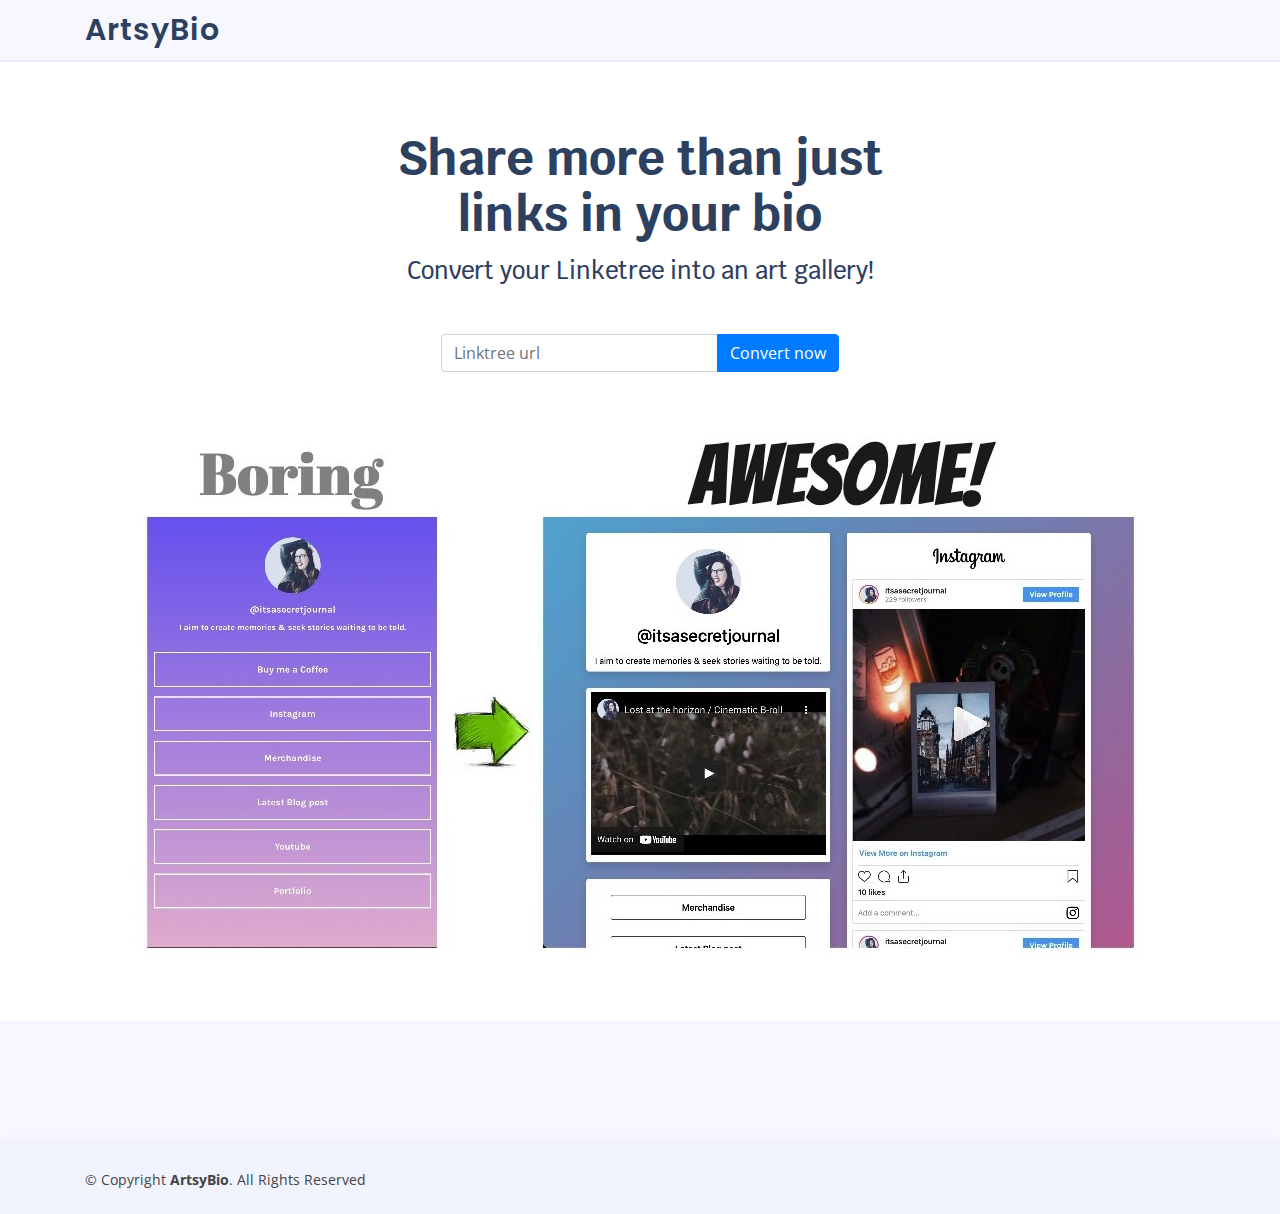
==== commit 8853a73f: "update" ====
--- a/index.html
+++ b/index.html
@@ -151,29 +151,29 @@
 
         <div class="row">
 
-          <div class="col-lg-2 col-md-4 col-6 d-flex align-items-center justify-content-center">
-            <img src="assets/img/clients/client-1.png" class="img-fluid" alt="">
-          </div>
-
-          <div class="col-lg-2 col-md-4 col-6 d-flex align-items-center justify-content-center">
-            <img src="assets/img/clients/client-2.png" class="img-fluid" alt="">
-          </div>
-
-          <div class="col-lg-2 col-md-4 col-6 d-flex align-items-center justify-content-center">
-            <img src="assets/img/clients/client-3.png" class="img-fluid" alt="">
-          </div>
-
-          <div class="col-lg-2 col-md-4 col-6 d-flex align-items-center justify-content-center">
-            <img src="assets/img/clients/client-4.png" class="img-fluid" alt="">
-          </div>
-
-          <div class="col-lg-2 col-md-4 col-6 d-flex align-items-center justify-content-center">
+          <div class="col-lg-3 col-md-4 col-6 d-flex align-items-center justify-content-center">
+            <img src="./assets/img/integrations/ko-fi_horizontal.png" class="img-fluid" alt="">
+          </div>
+
+          <div class="col-lg-3 col-md-4 col-6 d-flex align-items-center justify-content-center">
+            <img src="./assets/img/integrations/YouTube_Logo_2017.svg.png" class="img-fluid" alt="">
+          </div>
+
+          <div class="col-lg-3 col-md-4 col-6 d-flex align-items-center justify-content-center">
+            <img src="./logos/Instagram-Logo.png" class="img-fluid" alt="">
+          </div>
+
+          <div class="col-lg-3 col-md-4 col-6 d-flex align-items-center justify-content-center">
+            <img src="./logos/ArtStation-logo-horizontal-white.svg" class="img-fluid" alt="">
+          </div>
+
+          <!-- <div class="col-lg-2 col-md-4 col-6 d-flex align-items-center justify-content-center">
             <img src="assets/img/clients/client-5.png" class="img-fluid" alt="">
           </div>
 
           <div class="col-lg-2 col-md-4 col-6 d-flex align-items-center justify-content-center">
             <img src="assets/img/clients/client-6.png" class="img-fluid" alt="">
-          </div>
+          </div> -->
 
         </div>
 
@@ -979,8 +979,13 @@
     $("#form").click(function(event){
       event.preventDefault();
       var link = $("#linktree").val();
-      window.location.href="./artist.html?id="+getSocialId(link, "linktr.ee");
-      // return false;
+      var id = getSocialId(link, "linktr.ee");
+      if (id != ""){
+        window.location.href="./artist.html?id="+id;
+      }
+      else {
+        alert("Invalid linktree url: "+link+". Please enter a valid linktree url. Ex.: linktr.ee/itsasecretjournal")
+      }
     });
   </script>
 </body>
